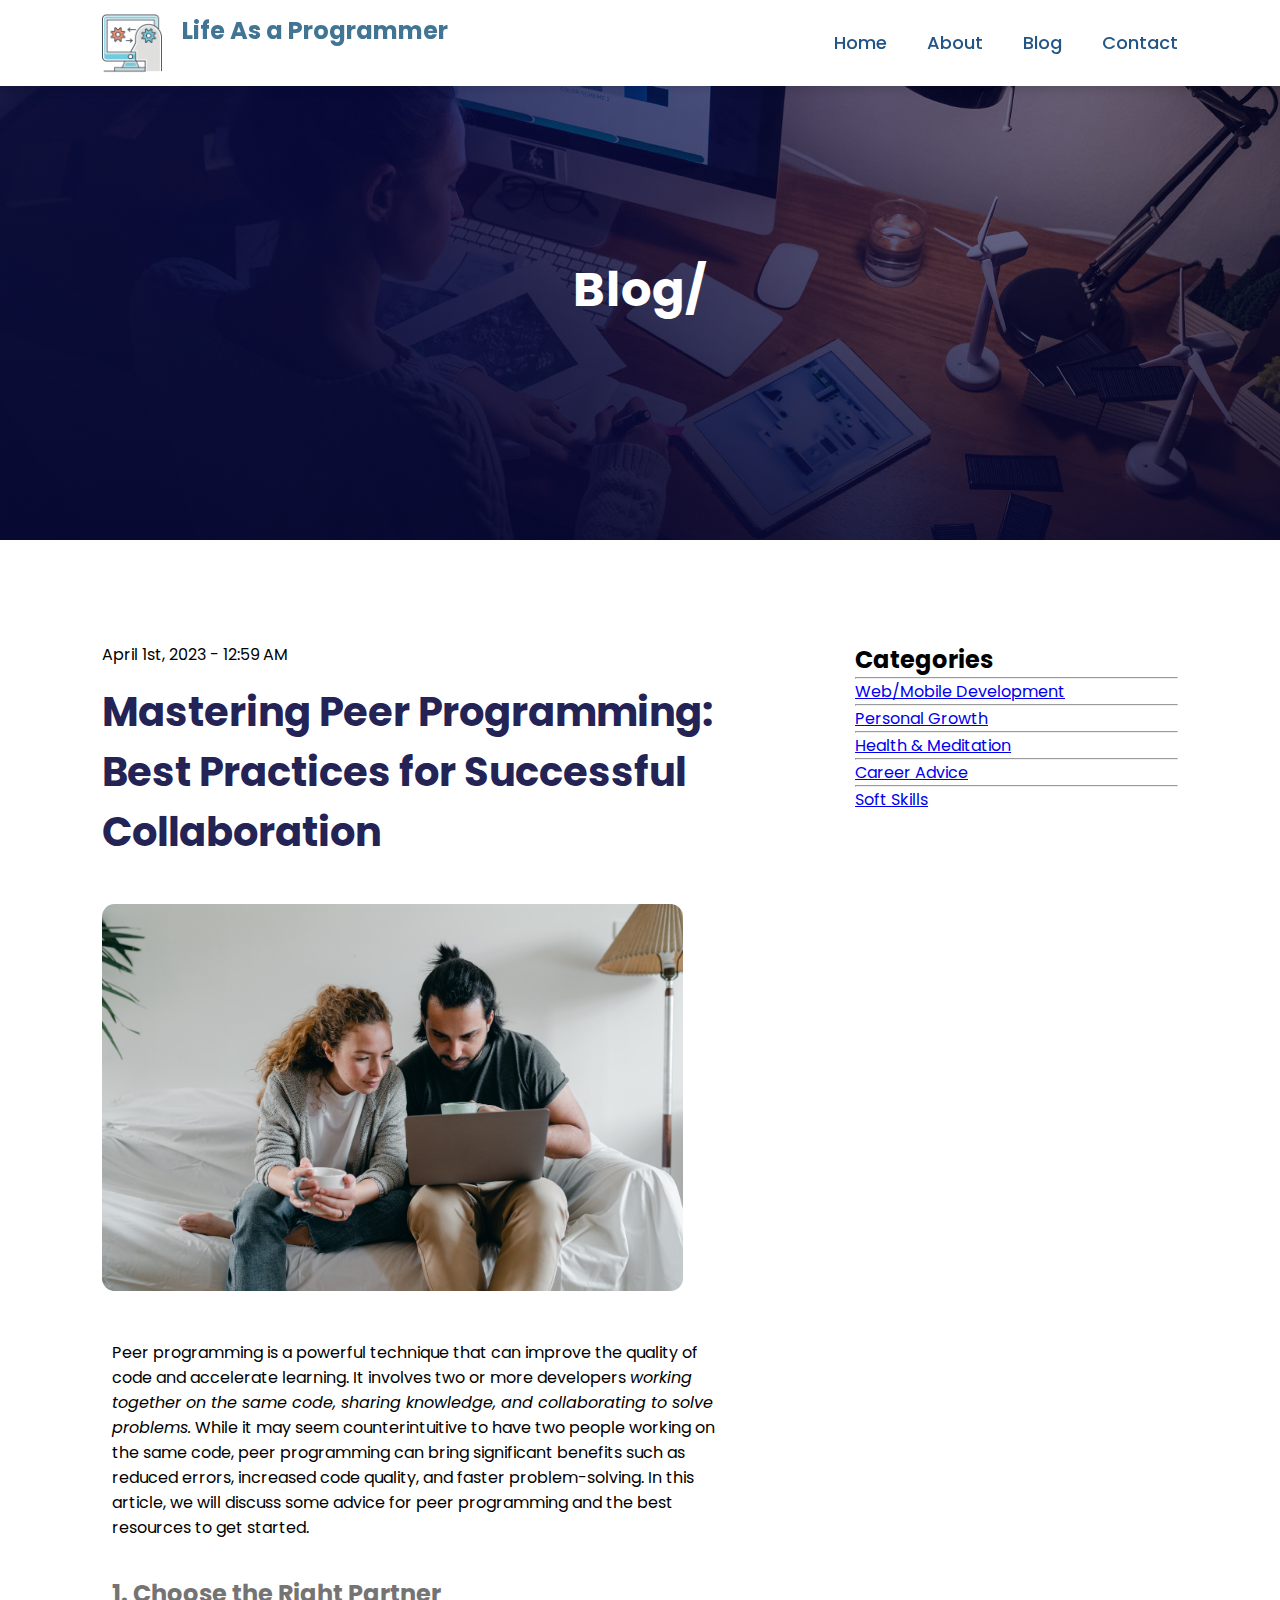
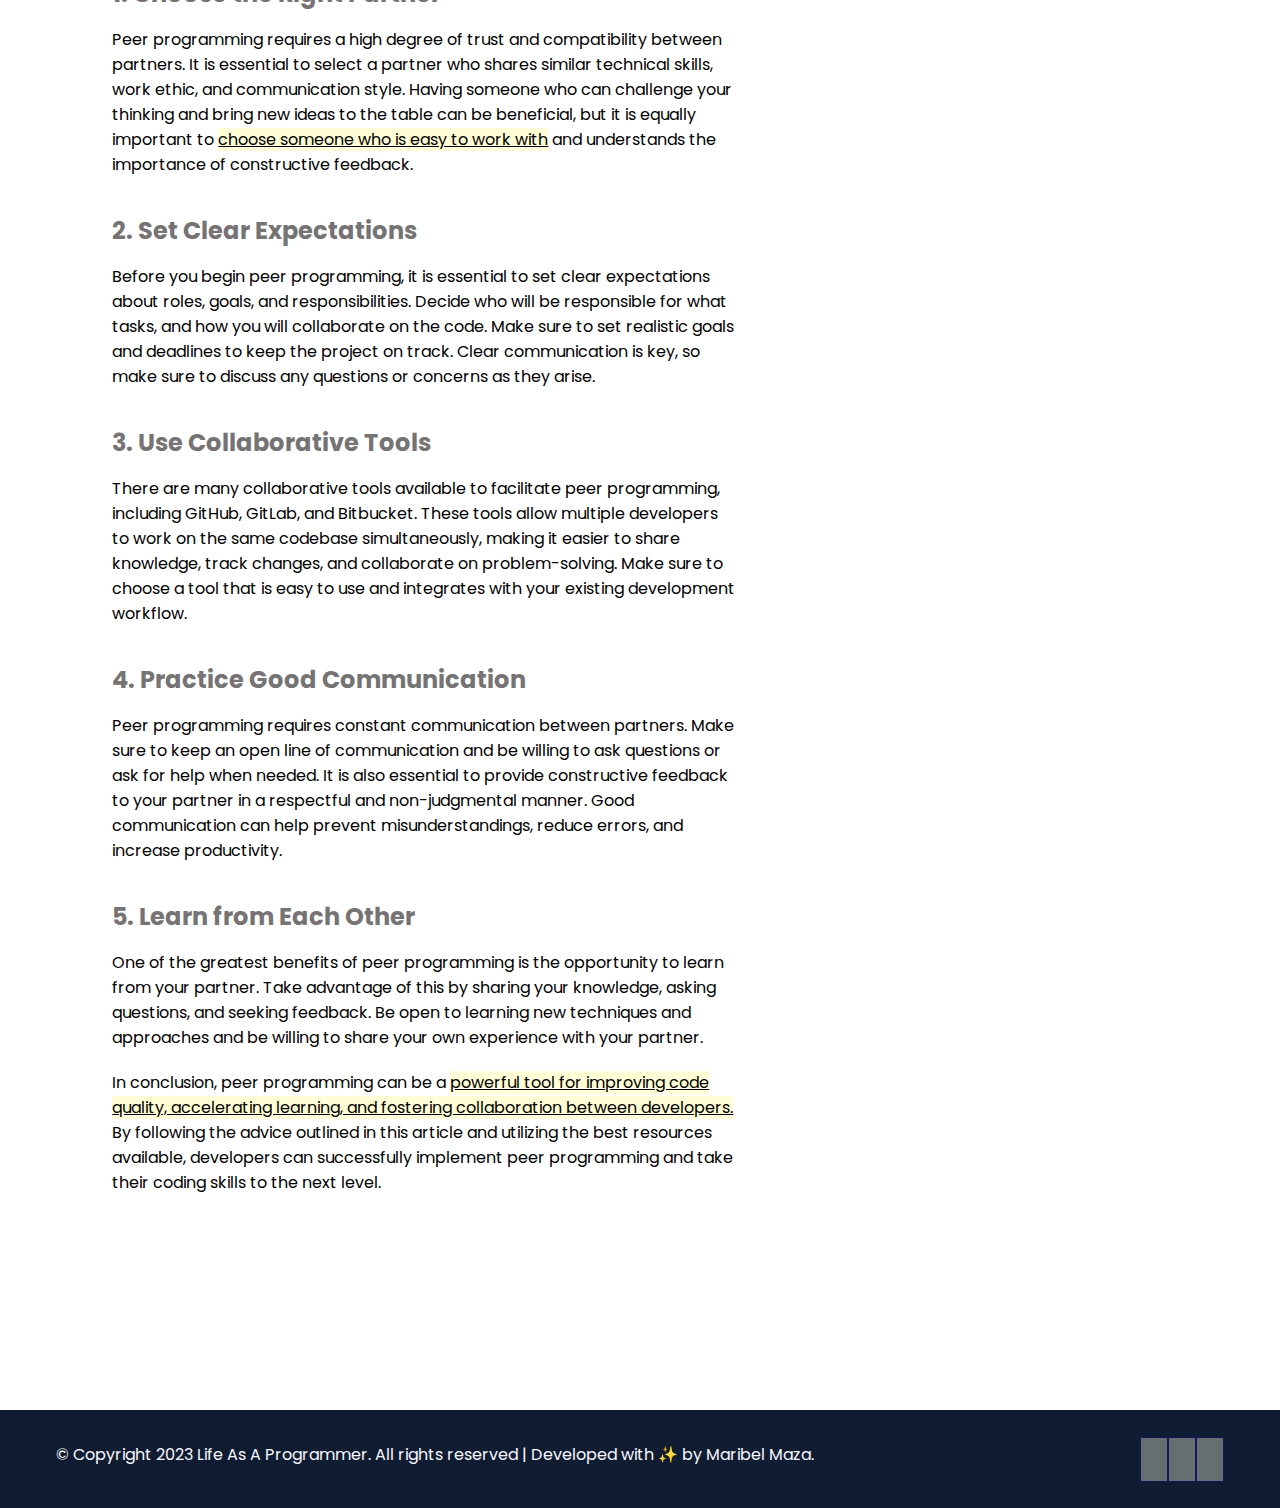
==== blog-post.html @ a95aa353 "adding blog entry  and imgs" ====
<!DOCTYPE html>
<html lang="en">
<head>
    <meta charset="UTF-8">
    <meta http-equiv="X-UA-Compatible" content="IE=edge">
    <meta name="viewport" content="width=device-width, initial-scale=1.0">
    <title>Blog-Post</title>
    <link rel="stylesheet" href="css/style.css">
    <link rel="stylesheet" href="https://cdnjs.cloudflare.com/ajax/libs/font-awesome/6.4.0/css/all.min.css" integrity="sha512-iecdLmaskl7CVkqkXNQ/ZH/XLlvWZOJyj7Yy7tcenmpD1ypASozpmT/E0iPtmFIB46ZmdtAc9eNBvH0H/ZpiBw==" crossorigin="anonymous" referrerpolicy="no-referrer" />
</head>
<body>
       <!--Navigation-->
       <nav>
        
        <div>
            <img src="images/logo-navbar.png" alt="logo-image">
            <h2>Life As a Programmer</h2></div>
        
        <div class="navbar">
            <ul>
                <li><a href="#">Home</a></li>
                <li><a href="#">About</a></li>
                <li><a href="#">Blog</a></li>
                <li><a href="#">Contact</a></li>
            </ul>
        </div>
    </nav>

    <!-- banner -->
    <section id="blog_banner">
        
        <h2>Blog/</h2>

    </section>

    <!-- blog container -->
    <section id="blog_container">
        <div class="blogs">
        <!--blog -->
            <div class="post">
                    <div class="display-date">April 1st, 2023 - 12:59 AM</div>
                    <h1>Mastering Peer Programming: Best Practices for Successful Collaboration</h1>
                    <img  class="img_post" src="images/img_post1.jpg" alt="image peer programming">
                    <article>
                    <p>
                        Peer programming is a powerful technique that can improve the quality of code and accelerate learning. It involves two or more developers <i>working together on the same code, sharing knowledge, and collaborating to solve problems.</i> While it may seem counterintuitive to have two people working on the same code, peer programming can bring significant benefits such as reduced errors, increased code quality, and faster problem-solving. In this article, we will discuss some advice for peer programming and the best resources to get started.
                    </p>
                     <p>
                           <span class="subtitle"> 1. Choose the Right Partner</span>
                            Peer programming requires a high degree of trust and compatibility between partners. It is essential to select a partner who shares similar technical skills, work ethic, and communication style. Having someone who can challenge your thinking and bring new ideas to the table can be beneficial, but it is equally important to <u>choose someone who is easy to work with</u> and understands the importance of constructive feedback.
                      
                    </p>
                    <p>
                        <span class="subtitle"> 2. Set Clear Expectations</span>
                            Before you begin peer programming, it is essential to set clear expectations about roles, goals, and responsibilities. Decide who will be responsible for what tasks, and how you will collaborate on the code. Make sure to set realistic goals and deadlines to keep the project on track. Clear communication is key, so make sure to discuss any questions or concerns as they arise.
                    
                        </p>
                    
                        <p>
                            <span class="subtitle"> 3. Use Collaborative Tools</span>
                            There are many collaborative tools available to facilitate peer programming, including GitHub, GitLab, and Bitbucket. These tools allow multiple developers to work on the same codebase simultaneously, making it easier to share knowledge, track changes, and collaborate on problem-solving. Make sure to choose a tool that is easy to use and integrates with your existing development workflow.  
                        </p>
                        <p>
                            <span class="subtitle"> 4. Practice Good Communication</span>
                            Peer programming requires constant communication between partners. Make sure to keep an open line of communication and be willing to ask questions or ask for help when needed. It is also essential to provide constructive feedback to your partner in a respectful and non-judgmental manner. Good communication can help prevent misunderstandings, reduce errors, and increase productivity.  
                        </p>
                    
                        <p>
                            <span class="subtitle"> 5. Learn from Each Other</span>
                            One of the greatest benefits of peer programming is the opportunity to learn from your partner. Take advantage of this by sharing your knowledge, asking questions, and seeking feedback. Be open to learning new techniques and approaches and be willing to share your own experience with your partner.
                    
                        </p>
                        <p>
                        In conclusion, peer programming can be a <u>powerful tool for improving code quality, accelerating learning, and fostering collaboration between developers.</u> By following the advice outlined in this article and utilizing the best resources available, developers can successfully implement peer programming and take their coding skills to the next level.
                    
                        </p>
                    
                    </article>

            </div>
        </div>
         <!-- categories-->   
        <div class="categories">
            <h2>Categories</h2>
            <hr>
            <a href="#">Web/Mobile Development</a>
            <hr>
            <a href="#">Personal Growth</a>
            <hr>
            <a href="#">Health & Meditation</a>
            <hr>
            <a href="#">Career Advice</a>
            <hr>
            <a href="#">Soft Skills</a>
        </div>    
    </section>

    <!-- Footer-->
    <footer>
         <div class="copyright">
            <p>© Copyright 2023 Life As A Programmer. All rights reserved | Developed with ✨ by Maribel Maza.
            </p>
            <div class="social_links">
                 <i class="fab fa-facebook-f"></i>
                 <i class="fab fa-instagram"></i>
                 <i class="fab fa-linkedin-in"></i>
            </div>
        </div>
    </footer>
</body>
</html>
---- css/style.css ----
@import url('https://fonts.googleapis.com/css2?family=Poppins:wght@100;200;300;400;500;600;700;800;900&display=swap');
@import url(../css/responsive.css);
@import url(../css/navbar.css);
@import url(../css/buttons.css);
@import url(../css/footer.css);

*{
    margin: 0;
    padding: 0;
    box-sizing: border-box;
}

body{
    font-family: "Poppins", sans-serif;
}

/* global tags */
h1{
    font-size: 2.5 rem;
    font-weight:700;
    color: rgb(35,35,85);
}

span{
    font-size: .9rem;
    color: #757373;
}

h6{
    font-size: 1.1rem;
    color:rgb(24,24,49);
}

/*customized css*/

/*********  HOME ***************/

#home{
    background-image: linear-gradient(rgba(9,5,54,0.3),  rgba(5,4,46,0.7)), url("../images/banner-home.jpg");
    width:100%;
    height: 100vh;
    background-size: cover;
    background-position: center;
    display: flex;
    flex-direction: column;
    justify-content: center;
    align-items: center;
    text-align:center;
    /*after navbar*/
    padding-top: 40px;

}

#home h2{
    color: #ffffff;
    font-size: 3rem;
    letter-spacing: 1px;
}

#home p{
    width:50%;
    color: #ffffff;
    font-size: 1.1rem;
    line-height: 25px;
}


 /********* HOME - CARDS ***************/

#cards_section{
    padding: 5vw 8vw 0 8vw ;
    text-align: center;
}

#cards_section h1{
    color:rgb(21,21,100);
    font-size: 3rem;
    text-align: center;
}

#cards_section img{
    width: 100%;
}

#cards_section .cards_container{
    display: grid;
    grid-template-columns: repeat(auto-fit, minmax(320px, 1fr));
    grid-gap:1rem;
    margin-top: 50px;
    
}

#cards_section .card_box{
    background: #f9f9ff;
    text-align: start;
    padding:30px;
    color:rgb(70, 70, 87);
    border-radius: 1rem;
    
}

#cards_section .card_box:hover{
    background:rgba(48, 89, 110, 0.61);
    color: #f9f9ff;
    text-align: start;
    padding:30px;
    border-radius: 1rem;
}

#cards_section .card_box h3{
    font-size: 1.6rem;
    font-weight: 700;
    padding: 10px 0 7px 0;
}

#cards_section .card_box p{
    font-size: 1rem;
    font-weight: 500;
    margin-bottom: 3rem;
  
}

/**********Blog POST ************/
#blog_banner{
    background-image: linear-gradient(rgba(9,5,54,0.3),  rgba(5,4,46,0.7)), url("../images/banner.jpg");
    width:100%;
    height: 60vh;
    background-size: cover;
    background-position: center;
    display: flex;
    flex-direction: column;
    justify-content: center;
    align-items: center;
    text-align:center;
    /*after navbar*/
    padding-top: 40px;

}

#blog_banner h2{
    color: #ffffff;
    font-size: 3rem;
    letter-spacing: 1px;
}

.img_post{
    width:90%;
    border-radius: 0.8rem;
    margin: 2rem 0 ;
}

/*blog*/
#blog_container{
    display:flex;
    align-items: flex-start;
    justify-content: space-between;
    padding: 8vw;
}

#blog_container .blogs{
    width: 60%;
}

#blog_container .categories{
    width: 30%;
}

#blog_container .blogs .post h1{
    /*color: #29303b;*/
    padding: 15px 0 10px 0;
    font-size: 40px;
}

#blog_container .blogs .post p{
    padding: 10px;
}

#blog_container .blogs .post p u{
    background-color: #fffed5;
}


.subtitle{
    font-weight: bold;
    display:block;
    padding:1rem 0;
    font-size: 24px;
}
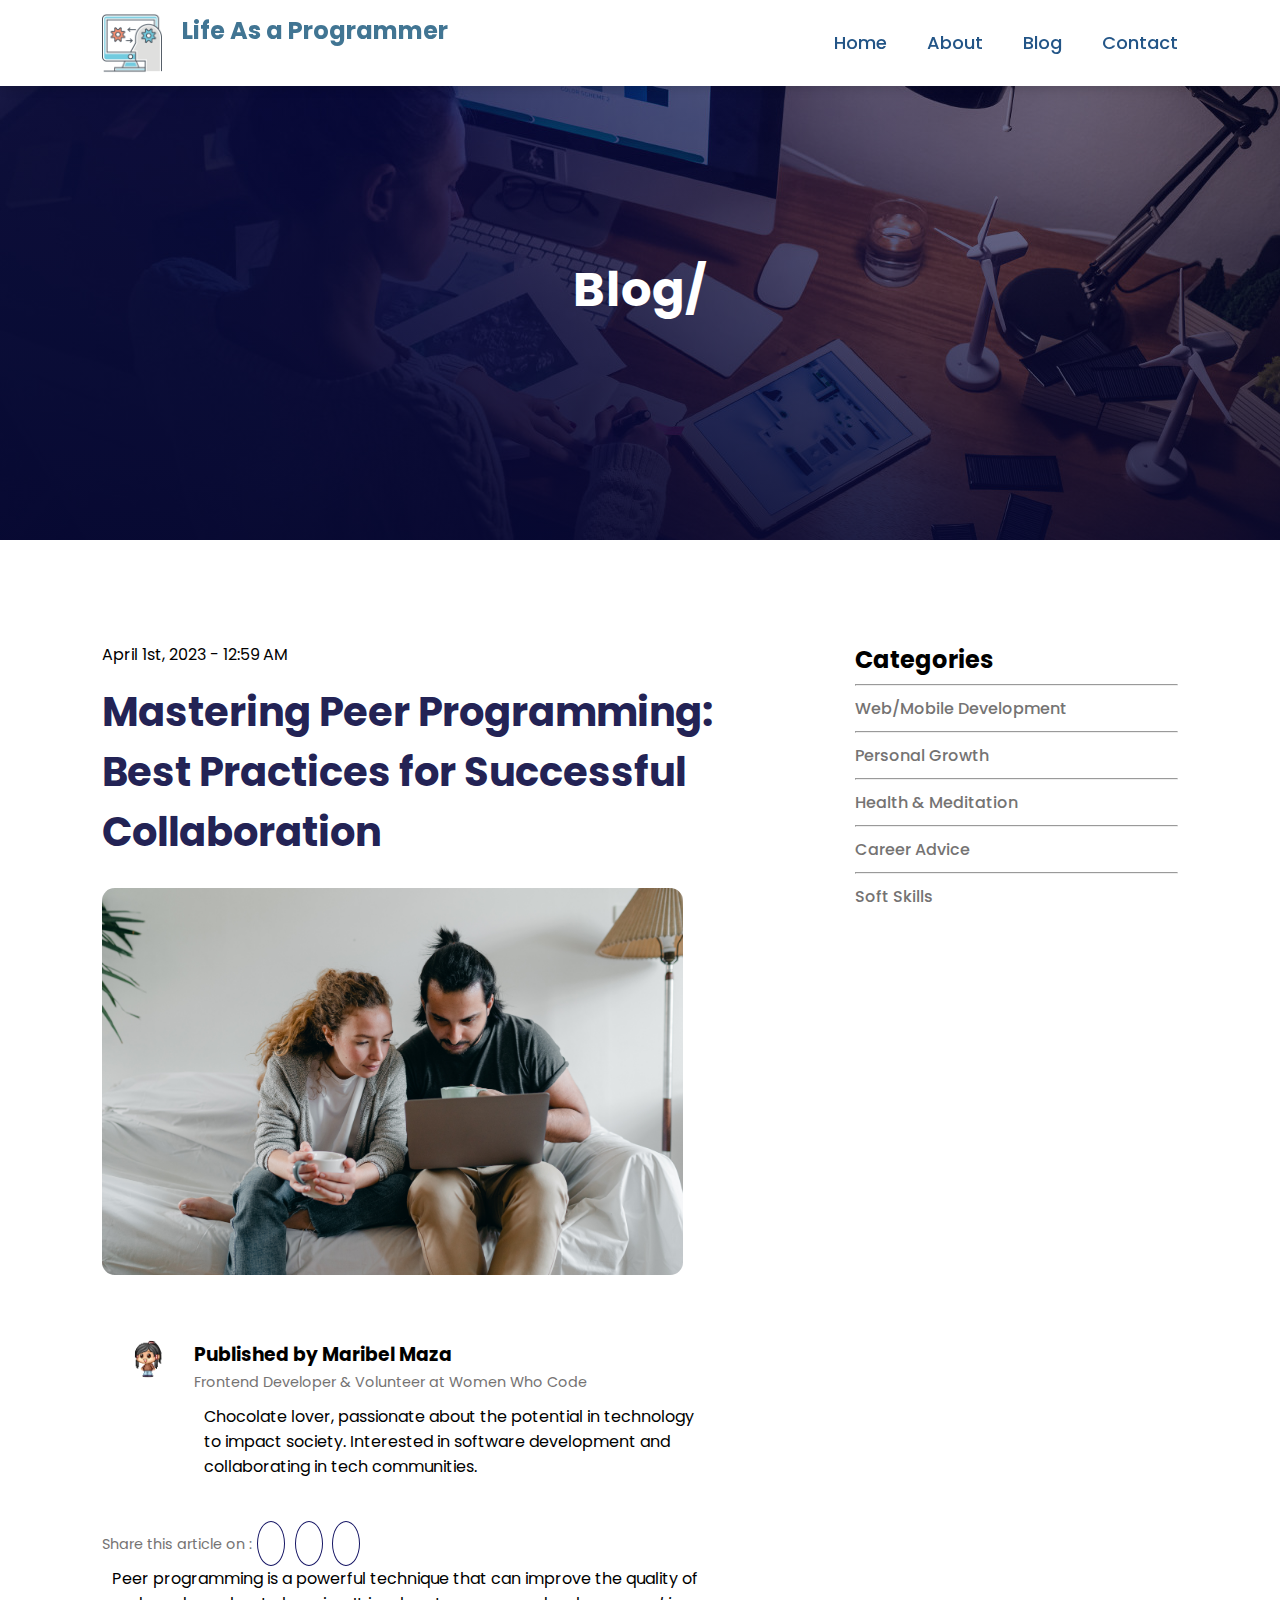
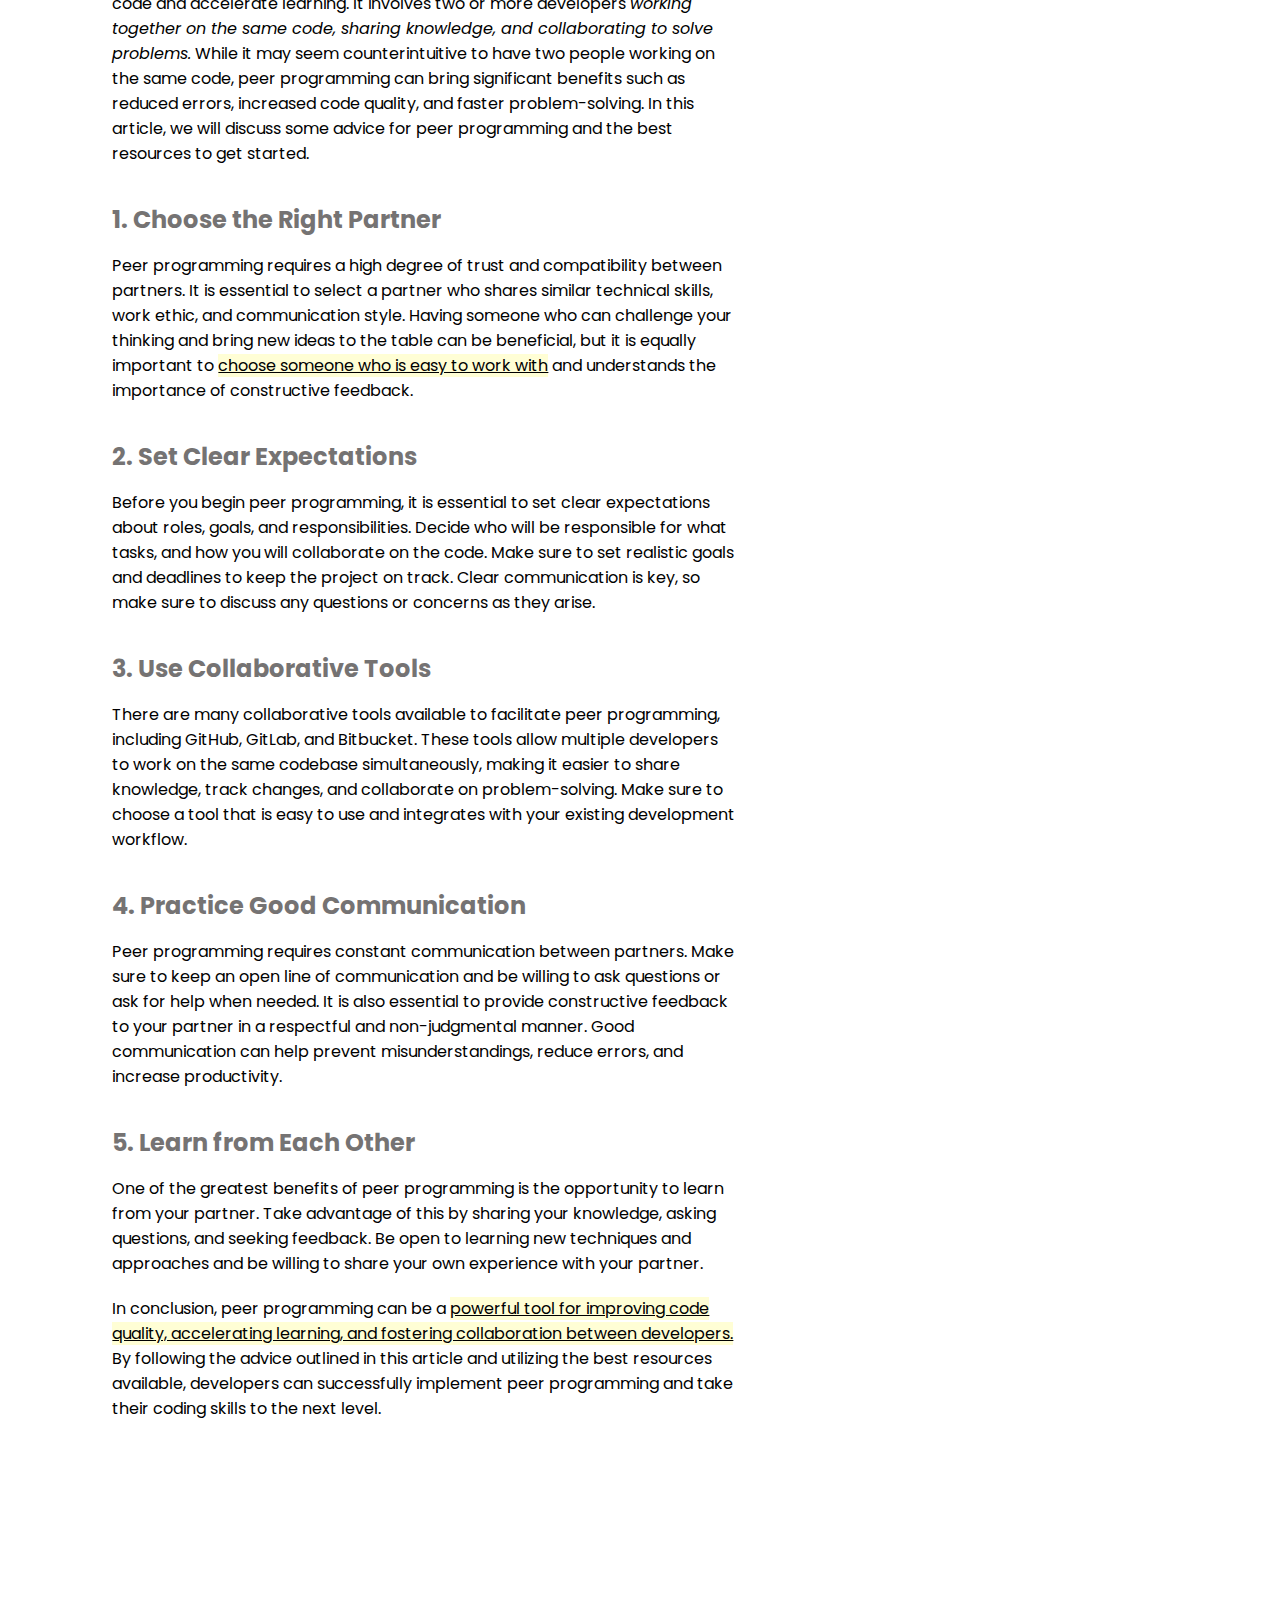
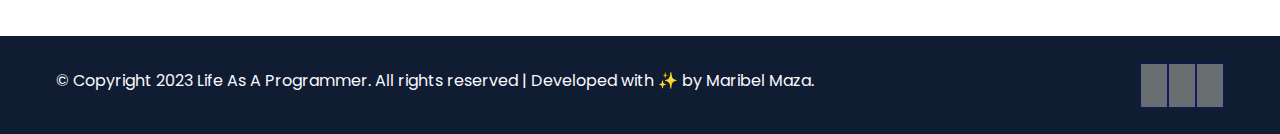
==== commit 3ca444da: "update blog post , adding author and media-queries" ====
--- a/blog-post.html
+++ b/blog-post.html
@@ -18,9 +18,9 @@
         
         <div class="navbar">
             <ul>
-                <li><a href="#">Home</a></li>
+                <li><a href="index.html">Home</a></li>
                 <li><a href="#">About</a></li>
-                <li><a href="#">Blog</a></li>
+                <li><a href="blog-post.html">Blog</a></li>
                 <li><a href="#">Contact</a></li>
             </ul>
         </div>
@@ -38,9 +38,36 @@
         <div class="blogs">
         <!--blog -->
             <div class="post">
-                    <div class="display-date">April 1st, 2023 - 12:59 AM</div>
+                    <div class="display-date">
+                        April 1st, 2023 - 12:59 AM
+                    </div>
+                   
+                    <!-- post content -->
                     <h1>Mastering Peer Programming: Best Practices for Successful Collaboration</h1>
+                     
+                    
+                    
                     <img  class="img_post" src="images/img_post1.jpg" alt="image peer programming">
+                    <!-- autor profile-->
+                    <div class="autor-box">
+                        <div class="profile_picture">
+                            <img src="images/profile.png" alt="profile">
+                            
+                        </div>    
+                        <div class="profile_detail">
+                           
+                            <h3> Published by Maribel Maza</h3>
+                            <span>  Frontend Developer & Volunteer at Women Who Code</span>
+                            <p>Chocolate lover, passionate about the potential in technology to impact society. Interested in software development and collaborating in tech communities.</p>
+                        </div>
+                        
+                </div>
+                    <div class="social_links">
+                            <span> Share this article on : </span>
+                            <i class="fab fa-facebook-f"></i>
+                            <i class="fab fa-instagram"></i>
+                            <i class="fab fa-linkedin-in"></i>
+                    </div>
                     <article>
                     <p>
                         Peer programming is a powerful technique that can improve the quality of code and accelerate learning. It involves two or more developers <i>working together on the same code, sharing knowledge, and collaborating to solve problems.</i> While it may seem counterintuitive to have two people working on the same code, peer programming can bring significant benefits such as reduced errors, increased code quality, and faster problem-solving. In this article, we will discuss some advice for peer programming and the best resources to get started.
--- a/css/style.css
+++ b/css/style.css
@@ -1,5 +1,4 @@
 @import url('https://fonts.googleapis.com/css2?family=Poppins:wght@100;200;300;400;500;600;700;800;900&display=swap');
-@import url(../css/responsive.css);
 @import url(../css/navbar.css);
 @import url(../css/buttons.css);
 @import url(../css/footer.css);
@@ -146,7 +145,7 @@
 .img_post{
     width:90%;
     border-radius: 0.8rem;
-    margin: 2rem 0 ;
+    margin: 1rem 0 ;
 }
 
 /*blog*/
@@ -161,9 +160,7 @@
     width: 60%;
 }
 
-#blog_container .categories{
-    width: 30%;
-}
+/* blogs post*/
 
 #blog_container .blogs .post h1{
     /*color: #29303b;*/
@@ -185,4 +182,119 @@
     display:block;
     padding:1rem 0;
     font-size: 24px;
+}
+
+/* categories */
+#blog_container .categories{
+    width: 30%;
+}
+
+#blog_container .categories h2{
+    padding-bottom: 7px;
+}
+
+#blog_container .categories a{
+    text-decoration: none;
+    color:#757373;
+    font-weight: 500;
+    line-height: 45px;
+}
+
+
+#blog_container .blogs .post .social_links{
+    margin-top:10px;
+}
+
+#blog_container .blogs .post .social_links i{
+    padding:10px 13px ;
+    margin: 1rem 0.3rem;
+    border: 1px solid rgb(21,21,100);
+    border-radius: 50%;
+    cursor:pointer;
+    transition: 0.3s ease;
+}
+
+#blog_container .blogs .post .social_links i:hover{
+    background: rgb(145, 141, 135);
+    color:#ffffff;
+    cursor:pointer;
+    transition: 0.3s ease;
+}
+
+#blog_container .blogs .post .autor-box {
+   display: grid;
+    grid-template-columns:80px 600px;
+    grid-gap:2rem;
+    margin-top: 10px;
+    border-radius: 1rem;
+    padding: 2rem 2rem;
+
+
+}
+.profile_picture img{
+    border-radius: 50%;
+    width: 100%;
+}
+
+/******Media Queries **********/
+@media (max-width: 1550px) {
+    #blog_container .blogs .post .autor-box {
+        display: flex;
+        flex-direction: row;
+    }
+}
+@media (max-width: 768px) {
+    nav{
+        padding: 15px 20px;
+    }
+
+    nav div h2{
+        margin-left: 20px;
+        color:rgb(65, 117, 147);
+        font-size: 1rem;
+    }
+
+    #home .btn{
+        display: flex;
+        flex-direction: column;
+               
+    }
+    
+    #home a{
+       margin-top: 1rem;
+    }
+
+    #blog_container{
+        flex-direction: column;
+        width:100%;
+    }
+    #blog_container .blogs{
+        width:100%;
+        
+    }
+    #blog_container .categories{
+        width:100%;
+        
+    }
+    #blog_container .blogs .post p{
+        padding: 1px;
+    }
+    /*#blog_container .blogs .post .autor-box {
+        display: grid;
+        grid-template-columns:100px 300px;
+        grid-gap:0.5rem;
+        margin-top: 50px;
+    }*/
+    #blog_container .blogs .post .autor-box {
+        display: flex;
+        flex-direction: row;
+    }
+}
+
+@media (max-width: 376px){
+    #blog_container{
+        flex-direction: column;
+        
+    }
+    
 }